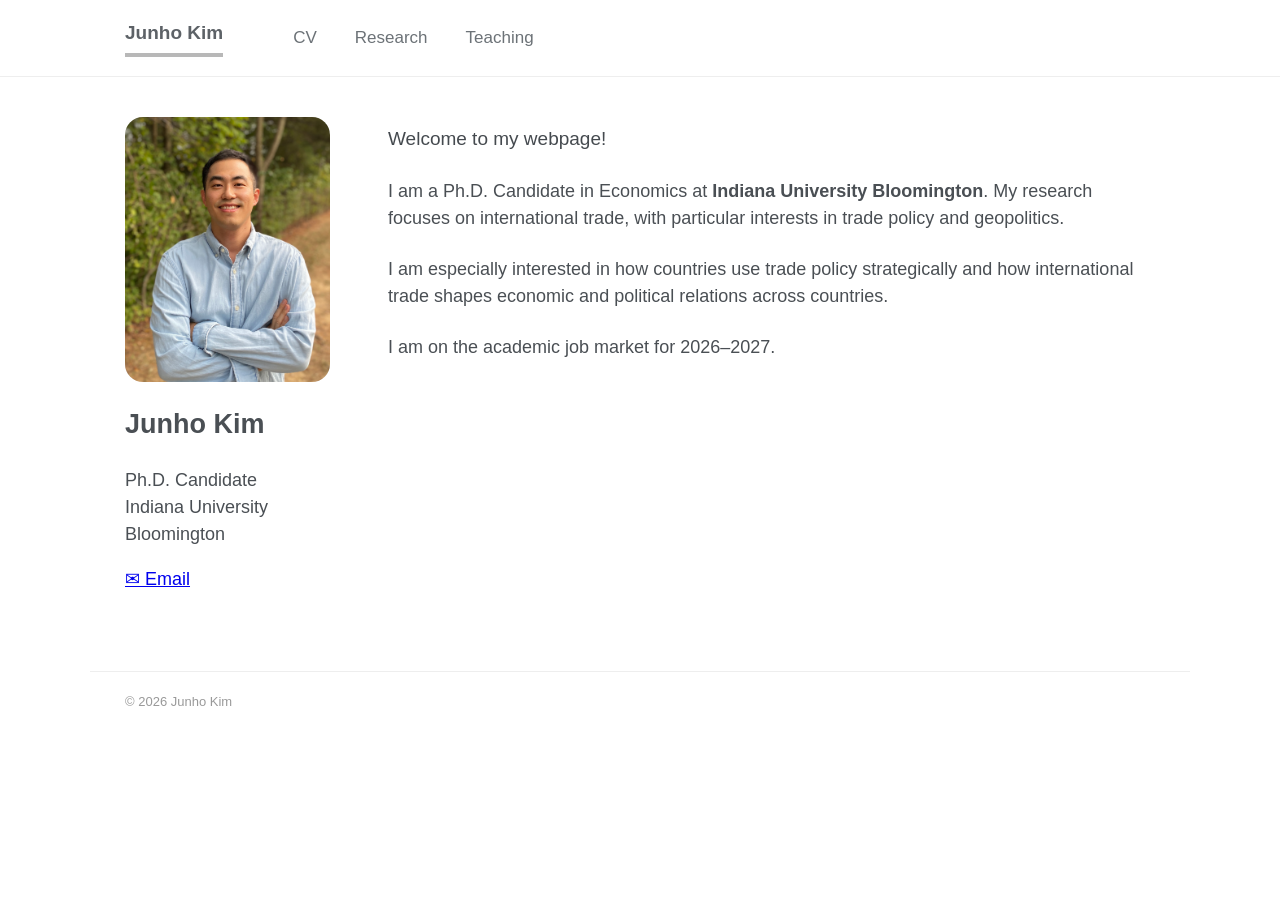
==== index.html @ c9ef6ab1 "Update index.html" ====
<!DOCTYPE html>
<html lang="en">
<head>
    <meta charset="UTF-8">
    <meta name="viewport" content="width=device-width, initial-scale=1.0">

    <title>Junho Kim | Economics | Indiana University</title>
    <meta name="description" content="I am a Ph.D. Candidate in Economics at Indiana University Bloomington. My research focuses on international trade, trade policy, and geopolitics.">
    <link rel="stylesheet" href="style.css">
</head>

<body>

<header>
    <div class="container nav">
        <a href="index.html" class="name">Junho Kim</a>

        <nav>
            <a href="cv.html">CV</a>
            <a href="research.html">Research</a>
            <a href="teaching.html">Teaching</a>
        </nav>
    </div>
</header>

<main class="container home">

    <div class="profile">

        <img src="profile_v2.jpg" alt="Junho Kim" class="profile-photo">

        <h2>Junho Kim</h2>

        <p class="position">
            Ph.D. Candidate<br>
            Indiana University Bloomington
        </p>

        <p class="profile-link">
            <a href="mailto:jk291@iu.edu">✉ Email</a>
        </p>
        
    </div>

    <div class="intro">
        <h1>Welcome to my webpage!</h1>

        <p>
            I am a Ph.D. Candidate in Economics at
            <strong>Indiana University Bloomington</strong>.
            My research focuses on international trade, with particular interests
            in trade policy and geopolitics.
        </p>

        <p>
            I am especially interested in how countries use trade policy
            strategically and how international trade shapes economic and
            political relations across countries.
        </p>

        <p>
            I am on the academic job market for 2026–2027.
        </p>
        
    </div>

</main>

<footer class="container">
    © 2026 Junho Kim
</footer>

</body>
</html>
---- style.css ----
* {
    box-sizing: border-box;
}

body {
    margin: 0;
    background: #ffffff;
    color: #4a4f54;
    font-family: Arial, Helvetica, sans-serif;
    font-size: 18px;
    line-height: 1.5;
}

/* 전체 페이지 폭 */
.container {
    max-width: 1100px;
    margin: 0 auto;
    padding-left: 35px;
    padding-right: 35px;
}

/* -----------------------
   TOP NAVIGATION
----------------------- */

header {
    border-bottom: 1px solid #eeeeee;
}

.nav {
    height: 76px;
    display: flex;
    align-items: center;
    justify-content: flex-start;
}

.name {
    color: #5d6267;
    font-size: 19px;
    font-weight: 700;
    text-decoration: none;
    padding-bottom: 5px;
    border-bottom: 4px solid #b8b8b8;
    margin-right: 70px;
}

nav {
    display: flex;
    gap: 38px;
}

nav a {
    color: #6c7277;
    font-size: 17px;
    text-decoration: none;
}

nav a:hover {
    color: #222;
}

/* -----------------------
   HOME PAGE
----------------------- */

.home {
    display: grid;
    grid-template-columns: 205px 1fr;
    gap: 58px;
    padding-top: 40px;
    padding-bottom: 60px;
}

.profile-photo {
    width: 205px;
    height: 265px;
    object-fit: cover;
    object-position: center;
    border-radius: 18px;
    display: block;
}
.profile {
    width: 205px;
}

/* 소개 부분 */

.intro {
    max-width: 760px;
}

.intro h1 {
    margin-top: 8px;
    margin-bottom: 24px;

    color: #454a4f;
    font-size: 19px;
    font-weight: 400;
}

.intro p {
    margin-top: 0;
    margin-bottom: 24px;
}

.intro em {
    font-style: italic;
}

.intro a {
    color: #526d91;
    text-decoration: none;
}

.intro a:hover {
    text-decoration: underline;
}

/* -----------------------
   RESEARCH / TEACHING
----------------------- */

.page {
    padding-top: 40px;
    padding-bottom: 70px;
}

.page h1 {
    color: #44494e;
    font-size: 27px;
    font-weight: 500;
    margin-bottom: 35px;
}

.page h2 {
    color: #555b60;
    font-size: 20px;
    font-weight: 600;
    margin-top: 38px;
    margin-bottom: 28px;
    padding-bottom: 10px;
    border-bottom: 1px solid #d8d8d8;
}

.page h3 {
    color: #44494e;
    font-size: 18px;
    font-weight: 400;
    margin-bottom: 4px;
}

.authors {
    margin-top: 2px;
    font-style: italic;
    color: #666;
}

.abstract {
    max-width: 850px;
    margin-top: 15px;
}

.page a {
    color: #526d91;
    text-decoration: none;
}

.page a:hover {
    text-decoration: underline;
}

section {
    margin-bottom: 50px;
}

/* -----------------------
   TEACHING
----------------------- */

.teaching-entry {
    display: grid;
    grid-template-columns: 190px 1fr;
    gap: 30px;
    margin-bottom: 18px;
}

.role {
    color: #666;
    font-style: italic;
}

/* -----------------------
   FOOTER
----------------------- */

footer {
    margin-top: 50px;
    padding-top: 20px;
    padding-bottom: 30px;

    border-top: 1px solid #eeeeee;

    color: #999;
    font-size: 13px;
}

/* -----------------------
   MOBILE
----------------------- */

@media (max-width: 700px) {

    .container {
        padding-left: 22px;
        padding-right: 22px;
    }

    .nav {
        height: auto;
        padding-top: 20px;
        padding-bottom: 20px;
        display: block;
    }

    .name {
        display: inline-block;
        margin-right: 0;
    }

    nav {
        margin-top: 15px;
        gap: 22px;
    }

    .home {
        grid-template-columns: 1fr;
        gap: 30px;
    }

    .profile {
    width: 100%;
    text-align: center;
}

.profile-photo {
    width: 210px;
    height: 240px;
    margin: 0 auto;
}
    .teaching-entry {
        grid-template-columns: 1fr;
        gap: 2px;
    }
}

.teaching-section {
    max-width: 850px;
    margin-bottom: 40px;
}

.teaching-section h3 {
    font-size: 18px;
    font-weight: 600;
    margin-bottom: 15px;
}

.course {
    display: flex;
    justify-content: space-between;
    gap: 30px;
    padding: 5px 0;
}

.course span:last-child {
    color: #666;
    white-space: nowrap;
}

@media (max-width: 700px) {
    .course {
        display: block;
        margin-bottom: 12px;
    }
}


/* -----------------------
   TYPOGRAPHY
----------------------- */

/* Page titles */
.page h1 {
    font-family: Georgia, "Times New Roman", serif;
    font-size: 30px;
    font-weight: 600;
    color: #30343a;
}

/* Section titles */
.page h2 {
    font-family: Georgia, "Times New Roman", serif;
    color: #30343a;
    font-size: 24px;
    font-weight: 600;
    margin-top: 48px;
    margin-bottom: 28px;
    padding-bottom: 10px;
    border-bottom: 1px solid #d8d8d8;
}

/* Paper titles */
.page h3 {
    font-family: Georgia, "Times New Roman", serif;
    color: #30343a;
    font-size: 20px;
    font-weight: 600;
    line-height: 1.4;
    margin-top: 0;
    margin-bottom: 8px;
}

/* Abstract text */
.abstract {
    font-family: Georgia, "Times New Roman", serif;
    font-size: 16px;
    line-height: 1.65;
    color: #666;
    max-width: 900px;
}

/* Coauthor information */
.authors {
    margin-top: 2px;
    font-size: 15px;
    font-style: italic;
    color: #666;
}

/* Draft note beside paper title */
.draft-note {
    margin-left: 8px;
    font-family: Arial, Helvetica, sans-serif;
    font-size: 13px;
    font-weight: 400;
    font-style: normal;
    color: #777;
    white-space: nowrap;
}

/* Research page typography */
.page {
    font-family: Georgia, "Times New Roman", serif;
}
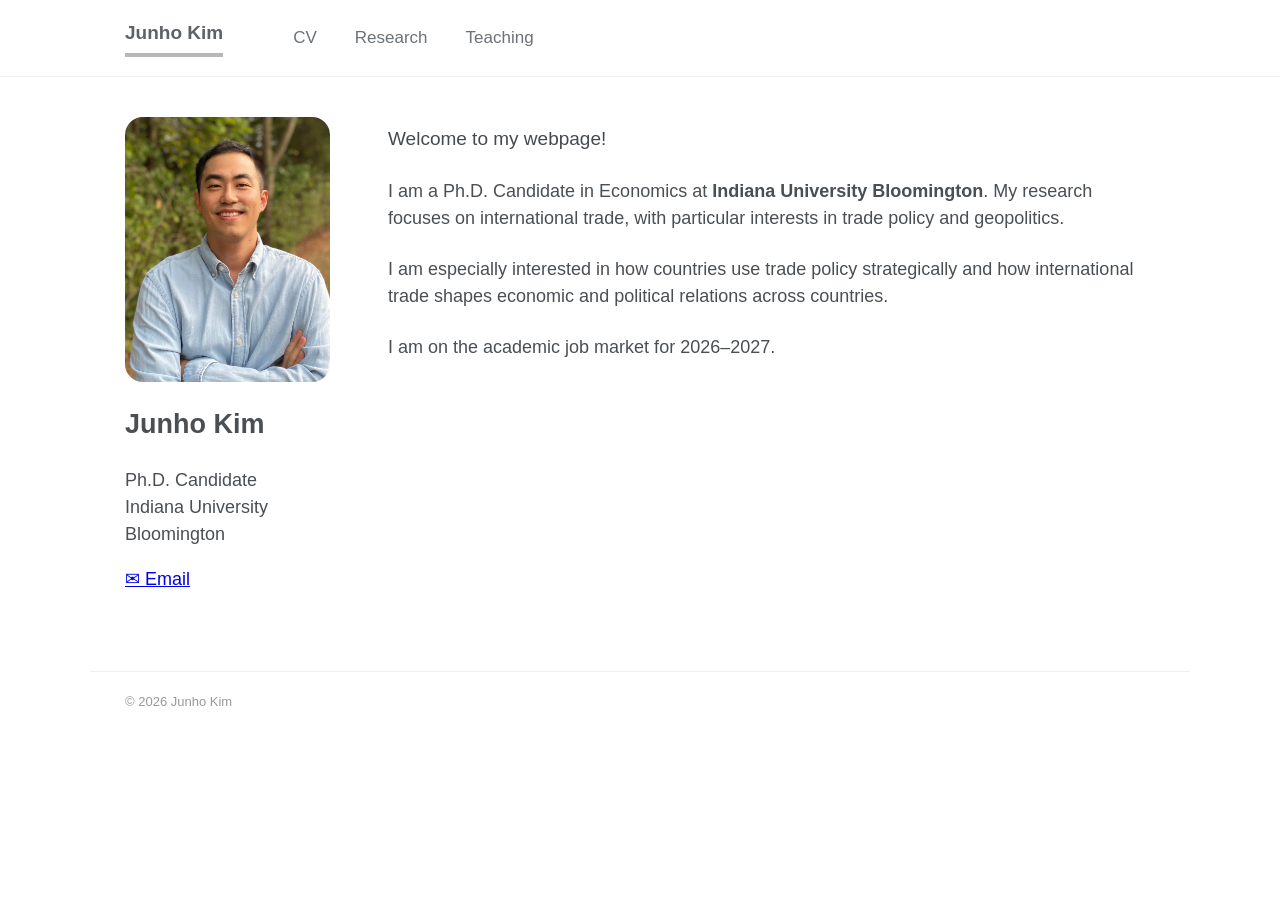
==== commit a6f22df5: "Update index.html" ====
--- a/index.html
+++ b/index.html
@@ -27,7 +27,7 @@
 
     <div class="profile">
 
-        <img src="profile_v2.jpg" alt="Junho Kim" class="profile-photo">
+        <img src="profile_v3.jpg" alt="Junho Kim" class="profile-photo">
 
         <h2>Junho Kim</h2>
 
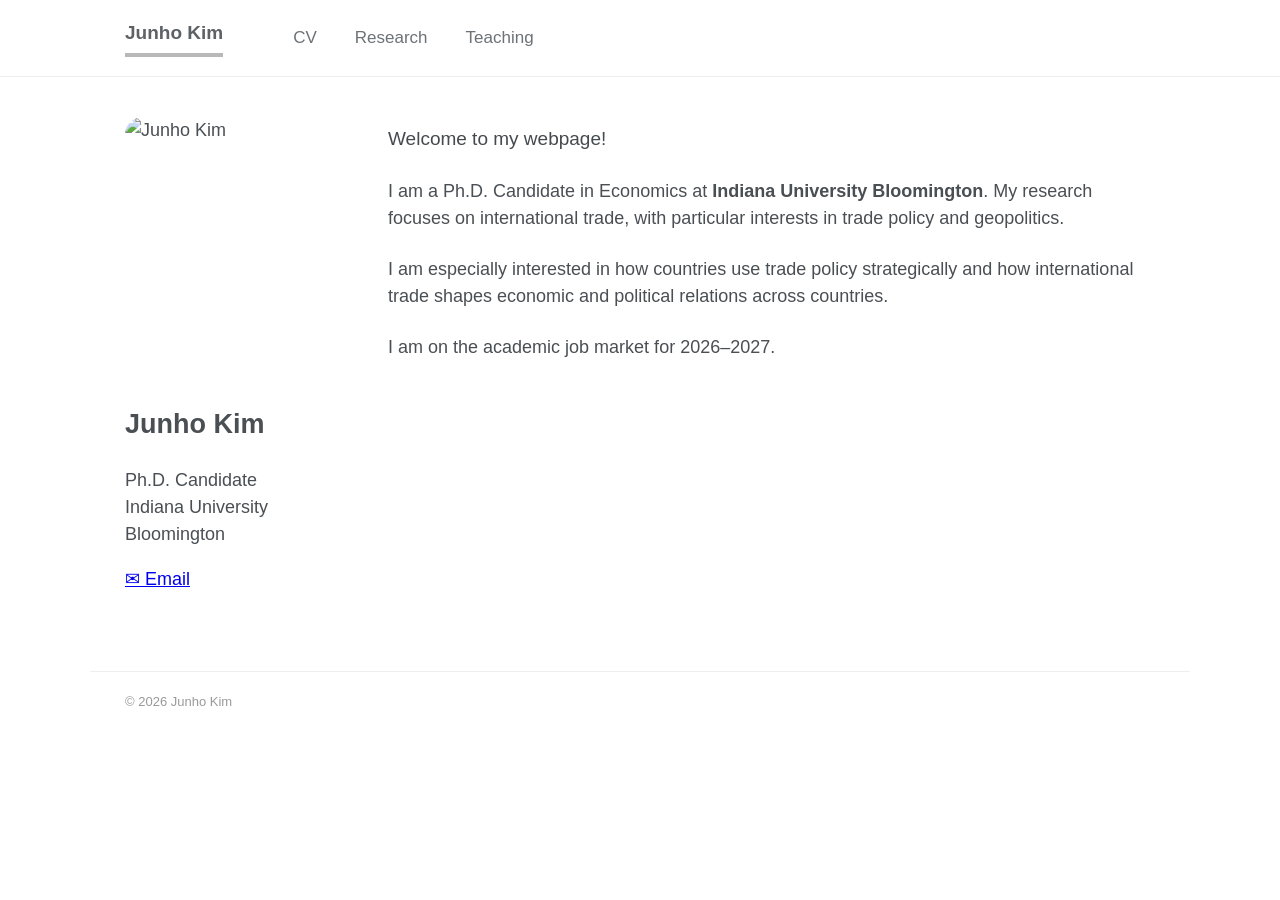
==== commit bd280b91: "Update index.html" ====
--- a/index.html
+++ b/index.html
@@ -27,7 +27,7 @@
 
     <div class="profile">
 
-        <img src="profile_v3.jpg" alt="Junho Kim" class="profile-photo">
+        <img src="profile_v4.jpg" alt="Junho Kim" class="profile-photo">
 
         <h2>Junho Kim</h2>
 
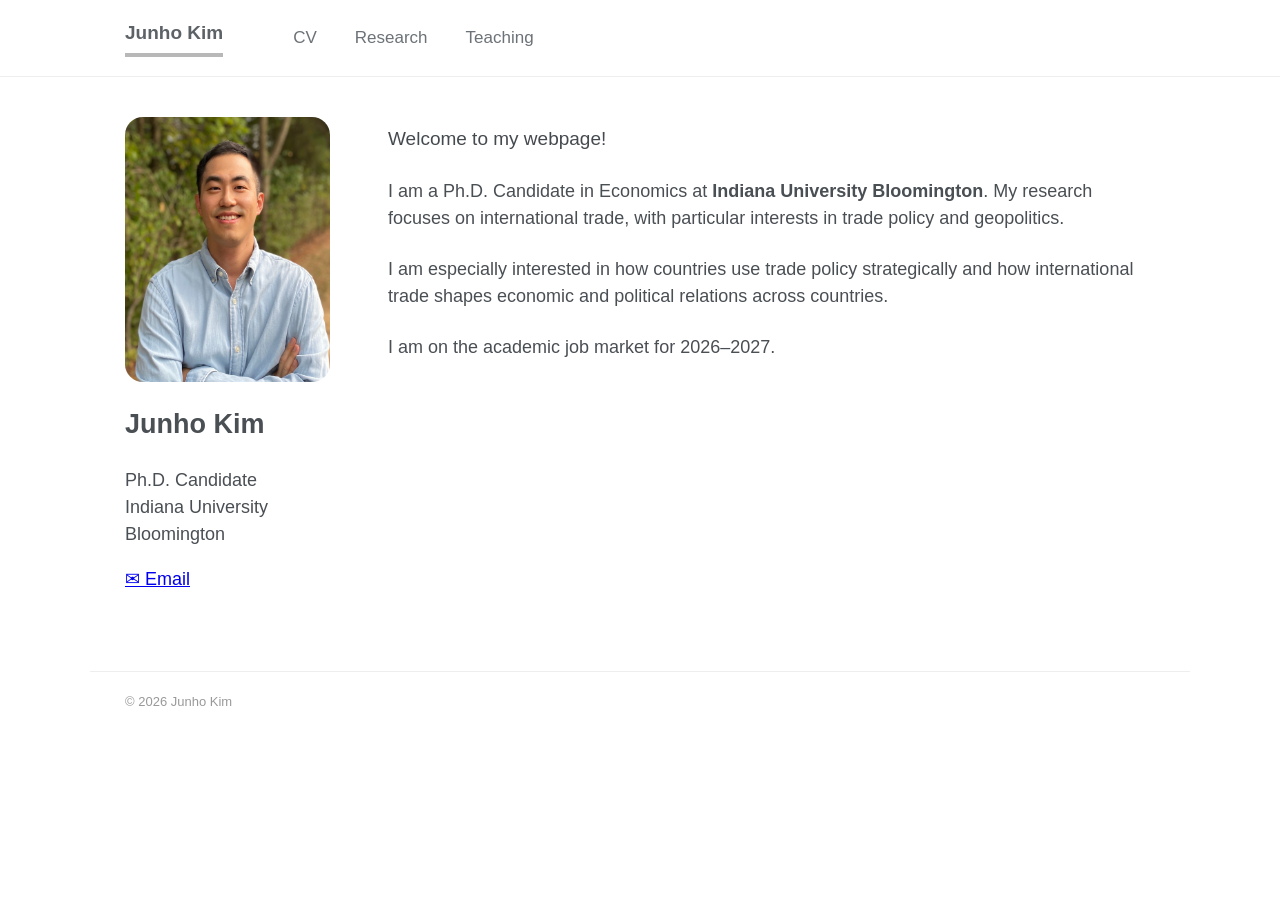
==== commit ae2dee73: "Update index.html" ====
--- a/index.html
+++ b/index.html
@@ -27,7 +27,7 @@
 
     <div class="profile">
 
-        <img src="profile_v4.jpg" alt="Junho Kim" class="profile-photo">
+        <img src="profile_v4.jpeg" alt="Junho Kim" class="profile-photo">
 
         <h2>Junho Kim</h2>
 
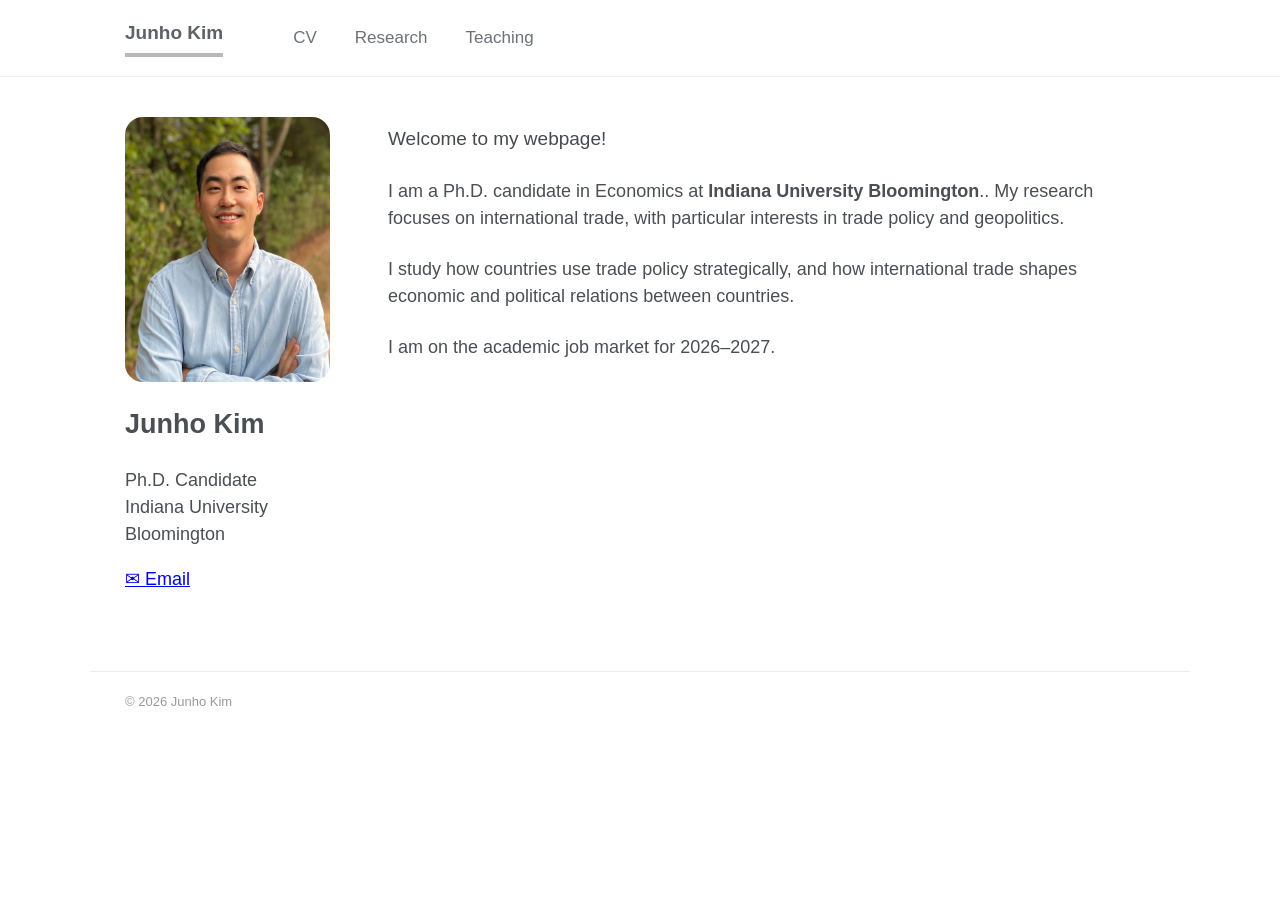
==== commit 2b08338a: "Update index.html" ====
--- a/index.html
+++ b/index.html
@@ -46,16 +46,13 @@
         <h1>Welcome to my webpage!</h1>
 
         <p>
-            I am a Ph.D. Candidate in Economics at
-            <strong>Indiana University Bloomington</strong>.
-            My research focuses on international trade, with particular interests
-            in trade policy and geopolitics.
+            I am a Ph.D. candidate in Economics at  <strong>Indiana University Bloomington</strong>.. 
+            My research focuses on international trade, with particular interests in trade policy and geopolitics.
         </p>
 
         <p>
-            I am especially interested in how countries use trade policy
-            strategically and how international trade shapes economic and
-            political relations across countries.
+            I study how countries use trade policy strategically, 
+            and how international trade shapes economic and political relations between countries.
         </p>
 
         <p>
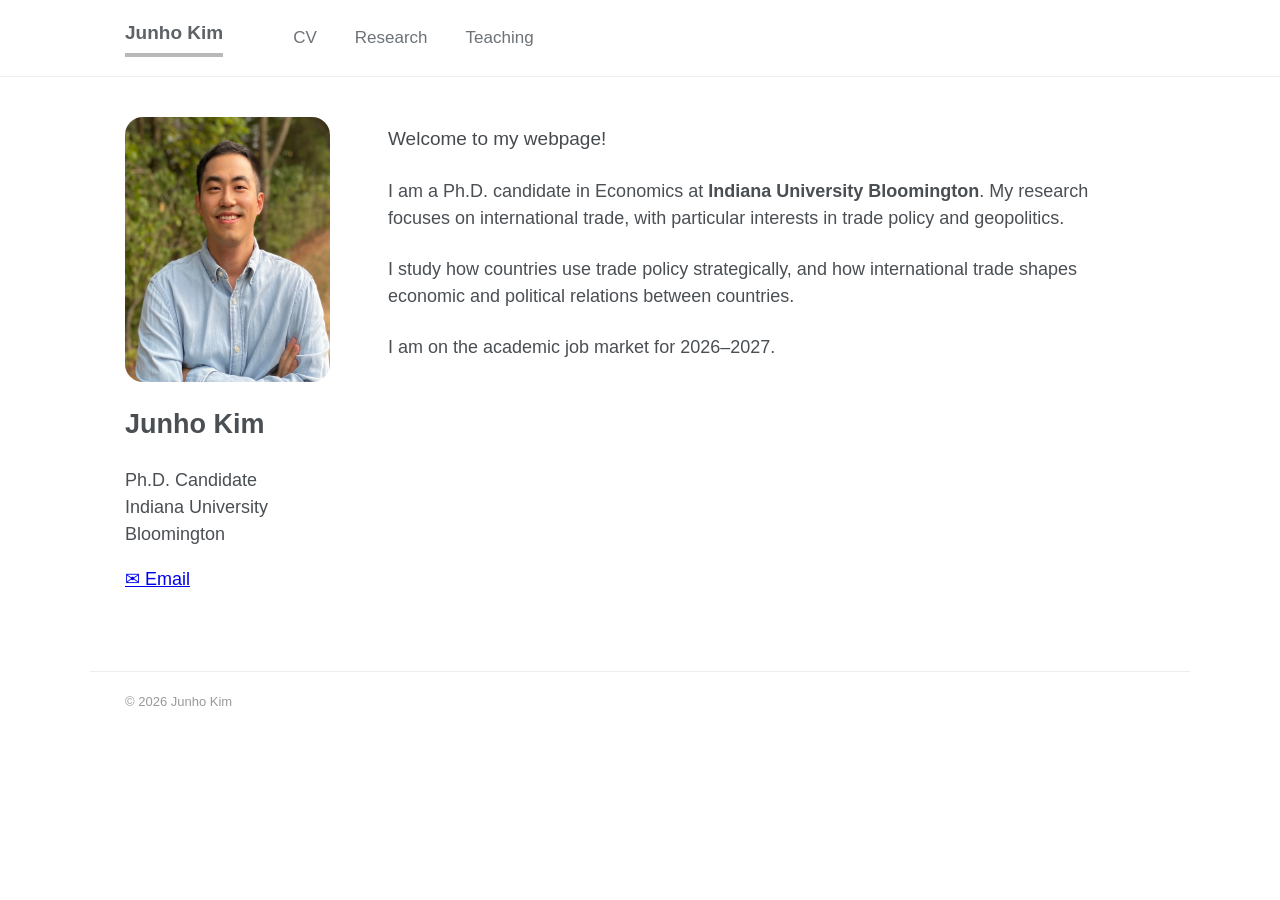
==== commit c7ae8856: "Update index.html" ====
--- a/index.html
+++ b/index.html
@@ -46,7 +46,7 @@
         <h1>Welcome to my webpage!</h1>
 
         <p>
-            I am a Ph.D. candidate in Economics at  <strong>Indiana University Bloomington</strong>.. 
+            I am a Ph.D. candidate in Economics at  <strong>Indiana University Bloomington</strong>. 
             My research focuses on international trade, with particular interests in trade policy and geopolitics.
         </p>
 
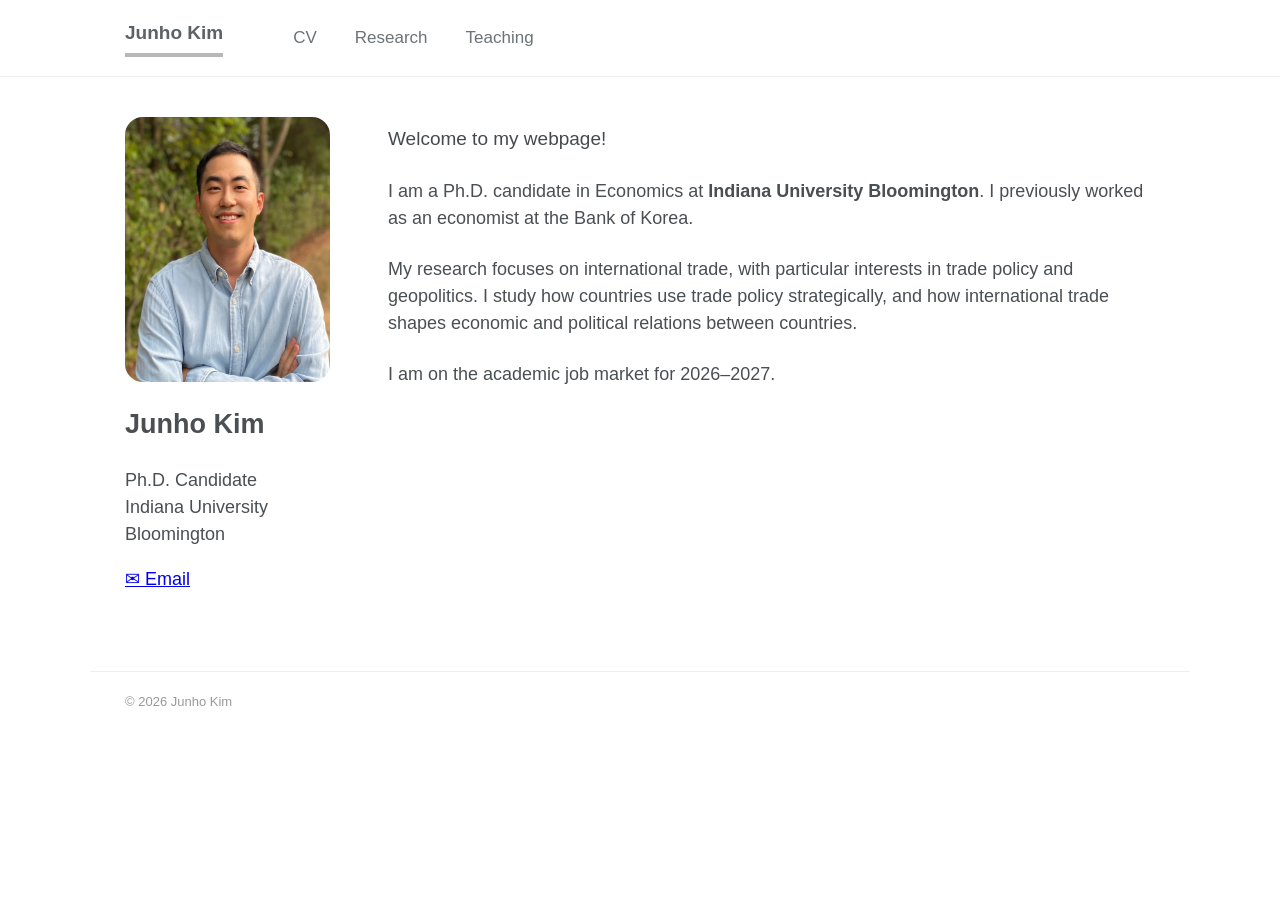
==== commit 660445aa: "Update index.html" ====
--- a/index.html
+++ b/index.html
@@ -5,7 +5,7 @@
     <meta name="viewport" content="width=device-width, initial-scale=1.0">
 
     <title>Junho Kim | Economics | Indiana University</title>
-    <meta name="description" content="I am a Ph.D. Candidate in Economics at Indiana University Bloomington. My research focuses on international trade, trade policy, and geopolitics.">
+    <meta name="description" content="I am a Ph.D. candidate in Economics at Indiana University Bloomington. I previously worked as an economist at the Bank of Korea. My research focuses on international trade, with particular interests in trade policy and geopolitics. I study how countries use trade policy strategically, and how international trade shapes economic and political relations between countries.">
     <link rel="stylesheet" href="style.css">
 </head>
 
@@ -47,12 +47,12 @@
 
         <p>
             I am a Ph.D. candidate in Economics at  <strong>Indiana University Bloomington</strong>. 
-            My research focuses on international trade, with particular interests in trade policy and geopolitics.
+            I previously worked as an economist at the Bank of Korea.
         </p>
 
         <p>
-            I study how countries use trade policy strategically, 
-            and how international trade shapes economic and political relations between countries.
+            My research focuses on international trade, with particular interests in trade policy and geopolitics. 
+            I study how countries use trade policy strategically, and how international trade shapes economic and political relations between countries.
         </p>
 
         <p>
